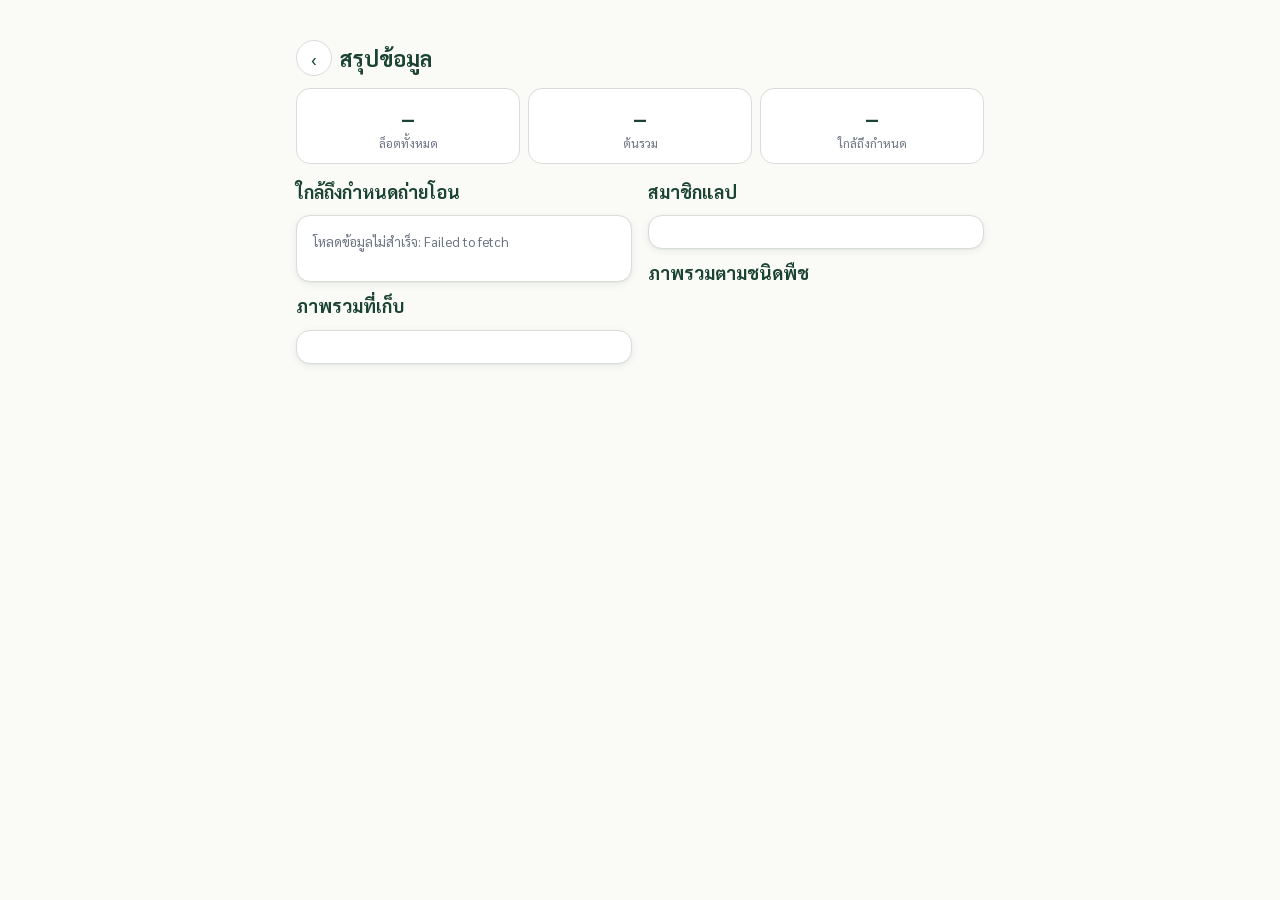
==== dashboard/index.html @ 162f11c0 "Add admin lab filter on dashboard, lab member roster, help page, and new-user approval gate Admin ca" ====
<!DOCTYPE html>
<html lang="th">
<head>
<meta charset="UTF-8" />
<meta name="viewport" content="width=device-width, initial-scale=1, maximum-scale=1" />
<title>สรุปข้อมูล — เพาะเลี้ยงเนื้อเยื่อ</title>
<link rel="preconnect" href="https://fonts.googleapis.com">
<link href="https://fonts.googleapis.com/css2?family=Sarabun:wght@400;600;700&display=swap" rel="stylesheet">
<link rel="stylesheet" href="../shared/style.css" />
</head>
<body>
<div class="screen" style="max-width:720px;">

  <div class="topbar">
    <a href="../liff-app/index.html" class="back-btn">‹</a>
    <h1>สรุปข้อมูล</h1>
    <span class="lab-badge hidden" id="lab-badge"></span>
  </div>

  <div class="chip-grid hidden" id="lab-filter" style="grid-template-columns:repeat(4,1fr);margin-bottom:16px;"></div>

  <div class="stat-row" id="stat-row">
    <div class="stat-box"><div class="num">–</div><div class="label">ล็อตทั้งหมด</div></div>
    <div class="stat-box"><div class="num">–</div><div class="label">ต้นรวม</div></div>
    <div class="stat-box"><div class="num">–</div><div class="label">ใกล้ถึงกำหนด</div></div>
  </div>

  <div class="dashboard-grid">
    <div>
      <h2>ใกล้ถึงกำหนดถ่ายโอน</h2>
      <div class="card" id="due-card">
        <div id="due-list"><p class="muted">กำลังโหลด...</p></div>
      </div>

      <h2>ภาพรวมที่เก็บ</h2>
      <div class="card">
        <div id="storage-overview" class="storage-grid"></div>
      </div>
    </div>

    <div>
      <h2>สมาชิกแลป</h2>
      <div class="card" id="members-card">
        <div id="members-list"></div>
      </div>

      <h2>ภาพรวมตามชนิดพืช</h2>
      <div id="plant-overview"></div>
    </div>
  </div>

</div>

<script src="../liff-app/js/api.js"></script>
<script>
function stageStepper(stage) {
  const stages = ["ขยาย", "กระตุ้นราก", "พร้อมออกปลูก"];
  const currentIdx = stages.indexOf(stage);
  return `
    <div class="stage-stepper">
      ${stages.map((s, i) => {
        let cls = "stage-step";
        if (i < currentIdx) cls += " done";
        if (i === currentIdx) cls += " current";
        return `<div class="${cls}"><div class="stage-line"></div><div class="dot"></div>${s}</div>`;
      }).join("")}
    </div>
  `;
}

function renderLabFilter(data) {
  const filter = document.getElementById("lab-filter");
  if (!data.is_admin) {
    filter.classList.add("hidden");
    return;
  }
  filter.classList.remove("hidden");
  filter.innerHTML = "";
  [["", "ทุก Lab"], ...LABS.map(l => [l, l])].forEach(([value, label]) => {
    const chip = document.createElement("div");
    chip.className = "chip" + ((data.lab || "") === value ? " active" : "");
    chip.textContent = label;
    chip.addEventListener("click", () => loadDashboard(value));
    filter.appendChild(chip);
  });
}

function renderMembers(data) {
  const list = document.getElementById("members-list");
  if (!data.members || data.members.length === 0) {
    list.innerHTML = '<p class="muted">ยังไม่มีสมาชิกในแลปนี้</p>';
    return;
  }
  if (data.lab) {
    list.innerHTML = data.members.map(m => `
      <div class="due-item">
        <div class="name">${m.display_name}</div>
        <div class="muted">${m.role === "admin" ? "Admin" : "User"}</div>
      </div>
    `).join("");
    return;
  }
  list.innerHTML = LABS.map(lab => {
    const inLab = data.members.filter(m => m.lab === lab);
    return `
      <h3 style="margin-top:12px;">Lab ${lab}</h3>
      ${inLab.length === 0
        ? '<p class="muted">ยังไม่มีสมาชิก</p>'
        : inLab.map(m => `
          <div class="due-item">
            <div class="name">${m.display_name}</div>
            <div class="muted">${m.role === "admin" ? "Admin" : "User"}</div>
          </div>
        `).join("")}
    `;
  }).join("");
}

async function loadDashboard(viewLab) {
  try {
    const data = await TissueApp.call("getDashboard", viewLab ? { view_lab: viewLab } : {});

    const badge = document.getElementById("lab-badge");
    badge.textContent = data.lab ? "Lab " + data.lab : "ทุก Lab";
    badge.classList.remove("hidden");

    renderLabFilter(data);
    renderMembers(data);

    // แถบสรุป
    const statRow = document.getElementById("stat-row");
    statRow.innerHTML = `
      <div class="stat-box"><div class="num">${data.total_lots}</div><div class="label">ล็อตทั้งหมด</div></div>
      <div class="stat-box"><div class="num">${data.total_plants}</div><div class="label">ต้นรวม</div></div>
      <div class="stat-box"><div class="num">${data.due_soon.length}</div><div class="label">ใกล้ถึงกำหนด</div></div>
    `;

    // ใกล้ถึงกำหนด
    const dueList = document.getElementById("due-list");
    if (data.due_soon.length === 0) {
      dueList.innerHTML = '<p class="muted">ไม่มีล็อตที่ใกล้ถึงกำหนดในช่วงนี้</p>';
    } else {
      dueList.innerHTML = data.due_soon.map(d => `
        <div class="due-item">
          <div>
            <div class="name">${data.lab ? "" : "Lab " + d.lab + " · "}${d.plant_name} <span class="muted">(${d.stage} ${d.round_in_stage})</span></div>
            <div class="loc">ล็อต ${d.lot_no} · ชั้น ${d.shelf}/${d.sub_shelf} · ${d.media_type}${d.bottle_no ? " #" + d.bottle_no : ""} · สูตรรอบหน้า: ${d.next_recipe || "-"}</div>
            <div class="loc">บันทึกโดย: ${d.recorded_by || "-"}</div>
          </div>
          <div class="date">${d.next_transfer_date}</div>
        </div>
      `).join("");
    }

    // ภาพรวมตามชนิดพืช
    const plantOverview = document.getElementById("plant-overview");
    plantOverview.innerHTML = data.by_plant.map(p => `
      <div class="card">
        <h3>${p.plant_name} <span class="muted">· ${p.total} ล็อต</span></h3>
        ${stageStepper(p.dominant_stage)}
        <div class="muted">ขยาย ${p.stage_counts.ขยาย} · กระตุ้นราก ${p.stage_counts.กระตุ้นราก} · พร้อมออกปลูก ${p.stage_counts.พร้อมออกปลูก}</div>
      </div>
    `).join("") || '<p class="muted">ยังไม่มีข้อมูล</p>';

    // ภาพรวมที่เก็บ
    const storageEl = document.getElementById("storage-overview");
    storageEl.innerHTML = data.storage_overview.map(s => `
      <div class="storage-cell ${s.count === 0 ? 'empty' : ''}">
        <div class="n">${s.count}</div>
        <div class="loc">${s.shelf}/${s.sub_shelf}</div>
      </div>
    `).join("");

  } catch (err) {
    document.getElementById("due-list").innerHTML = `<p class="muted">โหลดข้อมูลไม่สำเร็จ: ${err.message}</p>`;
  }
}

(async () => {
  await TissueApp.init();
  loadDashboard();
})();
</script>
</body>
</html>
---- shared/style.css ----
/* ===================================================================
   shared/style.css
   โทนสี/ฟอนต์/คอมโพเนนต์กลาง — ดูที่มาของค่าใน CLAUDE.md
   ห้ามแก้สีตรงนี้แบบจุดเดียว ให้แก้ที่ CLAUDE.md ก่อนแล้วค่อยย้อนมาที่นี่
   =================================================================== */

:root {
  /* สี */
  --forest: #1B4332;
  --leaf: #40916C;
  --leaf-light: #74C69D;
  --mint: #D8F3DC;
  --bg: #FAFAF7;
  --surface: #FFFFFF;
  --text: #1B1E1C;
  --text-muted: #6B7280;
  --border: #D9DDD9;
  --alert: #B65C1F;
  --alert-bg: #F6E8DD;

  /* ระยะห่าง */
  --space-1: 4px;
  --space-2: 8px;
  --space-3: 12px;
  --space-4: 16px;
  --space-5: 24px;
  --space-6: 32px;

  /* รูปทรง */
  --radius-sm: 8px;
  --radius-md: 14px;
  --radius-lg: 20px;
  --shadow-card: 0 1px 2px rgba(27, 67, 50, 0.06), 0 2px 8px rgba(27, 67, 50, 0.06);
}

* { box-sizing: border-box; }

html, body {
  margin: 0;
  padding: 0;
  background: var(--bg);
  color: var(--text);
  font-family: 'Sarabun', sans-serif;
  font-size: 16px;
  -webkit-text-size-adjust: 100%;
}

body {
  padding-bottom: env(safe-area-inset-bottom, 0);
}

h1, h2, h3 {
  font-weight: 700;
  color: var(--forest);
  margin: 0 0 var(--space-3) 0;
  line-height: 1.3;
}

h1 { font-size: 22px; }
h2 { font-size: 18px; }
h3 { font-size: 15px; font-weight: 600; color: var(--text); }

p { line-height: 1.6; margin: 0 0 var(--space-3) 0; }

.muted { color: var(--text-muted); font-size: 13px; }

/* ---------- เลย์เอาต์หลัก ---------- */
.screen {
  max-width: 480px;
  margin: 0 auto;
  min-height: 100vh;
  padding: var(--space-4) var(--space-4) calc(var(--space-6) * 2);
}

.topbar {
  display: flex;
  align-items: center;
  gap: var(--space-2);
  padding: var(--space-4) 0 var(--space-3) 0;
  position: sticky;
  top: 0;
  background: var(--bg);
  z-index: 5;
}

.topbar .back-btn {
  width: 36px;
  height: 36px;
  border-radius: 50%;
  border: 1px solid var(--border);
  background: var(--surface);
  display: flex;
  align-items: center;
  justify-content: center;
  color: var(--forest);
  font-size: 18px;
  text-decoration: none;
  flex-shrink: 0;
}

.topbar h1 { margin: 0; }

.lab-badge {
  margin-left: auto;
  flex-shrink: 0;
  background: var(--mint);
  color: var(--forest);
  font-size: 13px;
  font-weight: 600;
  padding: 4px 10px;
  border-radius: var(--radius-lg);
}

/* ---------- ปุ่ม ---------- */
.btn {
  display: flex;
  align-items: center;
  justify-content: center;
  gap: var(--space-2);
  width: 100%;
  border: none;
  border-radius: var(--radius-md);
  padding: 14px 18px;
  font-family: inherit;
  font-size: 16px;
  font-weight: 600;
  cursor: pointer;
  text-decoration: none;
  -webkit-tap-highlight-color: transparent;
  transition: transform 0.05s ease, opacity 0.15s ease;
}
.btn:active { transform: scale(0.98); }

.btn-primary { background: var(--forest); color: #fff; }
.btn-secondary { background: var(--mint); color: var(--forest); }
.btn-outline { background: var(--surface); color: var(--forest); border: 1.5px solid var(--leaf); }
.btn-ghost { background: transparent; color: var(--text-muted); font-weight: 400; }
.btn-block { margin-bottom: var(--space-3); }
.btn:disabled { opacity: 0.45; cursor: not-allowed; }

/* ---------- การ์ด ---------- */
.card {
  background: var(--surface);
  border: 1px solid var(--border);
  border-radius: var(--radius-md);
  padding: var(--space-4);
  margin-bottom: var(--space-3);
  box-shadow: var(--shadow-card);
}

.card-tap {
  display: flex;
  align-items: center;
  justify-content: space-between;
  gap: var(--space-3);
  cursor: pointer;
}
.card-tap:active { background: var(--mint); }
.card-tap.active { background: var(--mint); border-color: var(--leaf); }

.card-tap .plant-name { font-weight: 600; font-size: 16px; color: var(--text); }
.card-tap .plant-count { font-size: 13px; color: var(--text-muted); margin-top: 2px; }
.card-tap .chevron { color: var(--leaf); font-size: 20px; flex-shrink: 0; }

/* ---------- ฟอร์ม ---------- */
.field { margin-bottom: var(--space-5); }
.field label {
  display: block;
  font-size: 13px;
  font-weight: 600;
  color: var(--text-muted);
  margin-bottom: var(--space-2);
}
.field input[type="text"],
.field input[type="number"],
.field select,
.field textarea {
  width: 100%;
  font-family: inherit;
  font-size: 16px;
  padding: 12px 14px;
  border: 1.5px solid var(--border);
  border-radius: var(--radius-sm);
  background: var(--surface);
  color: var(--text);
}
.field input:focus,
.field select:focus,
.field textarea:focus {
  outline: none;
  border-color: var(--leaf);
}

/* ---------- ตัวเลือกแบบปุ่มกริด (ชั้น/ช่อง) ---------- */
.chip-grid {
  display: grid;
  grid-template-columns: repeat(4, 1fr);
  gap: var(--space-2);
}
.chip {
  text-align: center;
  padding: 10px 4px;
  border: 1.5px solid var(--border);
  border-radius: var(--radius-sm);
  background: var(--surface);
  font-weight: 600;
  font-size: 15px;
  cursor: pointer;
  user-select: none;
}
.chip.active { background: var(--forest); border-color: var(--forest); color: #fff; }
.chip.add-new { color: var(--leaf); border-style: dashed; }

/* ตัวเลือก 2 ช่อง (เช่น TIB/SS) */
.chip-grid-2 { grid-template-columns: repeat(2, 1fr); }
.chip-lg { padding: 16px 8px; font-size: 15px; }
.chip-lg .sub { display: block; font-size: 11px; font-weight: 400; color: var(--text-muted); margin-top: 2px; }
.chip-lg.active .sub { color: rgba(255,255,255,0.8); }

/* ปุ่มปิดใช้งานเล็กๆ มุมขวาบนของ chip (ใช้เฉพาะหน้าตั้งค่า) */
.chip-wrap { position: relative; }
.chip-remove {
  position: absolute;
  top: -7px;
  right: -7px;
  width: 20px;
  height: 20px;
  border-radius: 50%;
  background: var(--alert);
  color: #fff;
  border: 2px solid var(--bg);
  font-size: 11px;
  line-height: 16px;
  padding: 0;
  cursor: pointer;
  font-weight: 700;
}

/* ---------- Stepper ระยะการเจริญเติบโต (signature element) ---------- */
.stage-stepper {
  display: flex;
  align-items: center;
  margin: var(--space-3) 0;
}
.stage-step {
  flex: 1;
  text-align: center;
  font-size: 12px;
  color: var(--text-muted);
  position: relative;
}
.stage-step .dot {
  width: 14px;
  height: 14px;
  border-radius: 50%;
  background: var(--border);
  margin: 0 auto var(--space-1);
}
.stage-step.done .dot { background: var(--leaf-light); }
.stage-step.current .dot {
  background: var(--forest);
  box-shadow: 0 0 0 4px var(--mint);
}
.stage-step.current { color: var(--forest); font-weight: 600; }
.stage-line {
  position: absolute;
  top: 6px;
  height: 2px;
  background: var(--border);
  left: -50%;
  right: 50%;
  z-index: -1;
}
.stage-step.done .stage-line, .stage-step.current .stage-line { background: var(--leaf-light); }
.stage-step:first-child .stage-line { display: none; }

/* ---------- แถบแจ้งผล ---------- */
.banner {
  border-radius: var(--radius-md);
  padding: var(--space-4);
  margin-bottom: var(--space-4);
}
.banner-success { background: var(--mint); color: var(--forest); }
.banner-alert { background: var(--alert-bg); color: var(--alert); }
.banner-success .big { font-weight: 700; font-size: 17px; margin-bottom: var(--space-1); }
.banner-success .detail { font-size: 14px; line-height: 1.6; }

/* ---------- แท็บ (หน้าตั้งค่า) ---------- */
.tabs {
  display: flex;
  gap: var(--space-2);
  margin-bottom: var(--space-4);
  border-bottom: 1px solid var(--border);
}
.tab {
  flex: 1;
  text-align: center;
  padding: var(--space-3) 0;
  font-weight: 600;
  font-size: 14px;
  color: var(--text-muted);
  cursor: pointer;
  border-bottom: 3px solid transparent;
}
.tab.active { color: var(--forest); border-bottom-color: var(--forest); }
.tab-panel { display: none; }
.tab-panel.active { display: block; }

/* ---------- รายการสรุป (dashboard) ---------- */
.stat-row {
  display: grid;
  grid-template-columns: repeat(3, 1fr);
  gap: var(--space-2);
  margin-bottom: var(--space-4);
}
.stat-box {
  background: var(--surface);
  border: 1px solid var(--border);
  border-radius: var(--radius-md);
  padding: var(--space-3);
  text-align: center;
}
.stat-box .num { font-size: 24px; font-weight: 700; color: var(--forest); }
.stat-box .label { font-size: 12px; color: var(--text-muted); margin-top: 2px; }

.due-item {
  display: flex;
  justify-content: space-between;
  align-items: center;
  padding: var(--space-3) 0;
  border-bottom: 1px solid var(--border);
}
.due-item:last-child { border-bottom: none; }
.due-item .name { font-weight: 600; }
.due-item .loc { font-size: 12px; color: var(--text-muted); }
.due-item .date {
  font-size: 12px;
  font-weight: 700;
  color: var(--alert);
  background: var(--alert-bg);
  padding: 4px 10px;
  border-radius: 999px;
  white-space: nowrap;
}

.storage-grid {
  display: grid;
  grid-template-columns: repeat(3, 1fr);
  gap: var(--space-2);
  text-align: center;
}
.storage-cell {
  background: var(--mint);
  border-radius: var(--radius-sm);
  padding: var(--space-3) 2px;
}
.storage-cell .n { font-size: 18px; font-weight: 700; color: var(--forest); }
.storage-cell .loc { font-size: 11px; color: var(--text-muted); }
.storage-cell.empty { background: var(--surface); border: 1px dashed var(--border); }

/* หน้าประวัติ */
.round-badge {
  display: inline-flex;
  align-items: center;
  justify-content: center;
  min-width: 30px;
  height: 30px;
  padding: 0 8px;
  border-radius: 999px;
  background: var(--mint);
  color: var(--forest);
  font-weight: 700;
  font-size: 13px;
  flex-shrink: 0;
}
.history-row {
  display: flex;
  gap: 12px;
  align-items: flex-start;
  padding: var(--space-3) 0;
  border-bottom: 1px solid var(--border);
}
.history-row:last-child { border-bottom: none; }
.history-row .content { flex: 1; }
.history-row .top-line { font-weight: 600; display: flex; justify-content: space-between; gap: 8px; flex-wrap: wrap; }
.history-row .media-tag {
  font-size: 11px;
  font-weight: 700;
  padding: 2px 8px;
  border-radius: 999px;
  background: var(--leaf-light);
  color: #fff;
}

/* ---------- ยูทิลิตี้ ---------- */
.hidden { display: none !important; }
.empty-state {
  text-align: center;
  color: var(--text-muted);
  padding: var(--space-6) var(--space-4);
}

/* ---------- จอใหญ่ขึ้น (จาก mobile-first ขยับขึ้น) ---------- */
@media (min-width: 720px) {
  .screen { max-width: 640px; padding-top: var(--space-5); }
  .dashboard-grid {
    display: grid;
    grid-template-columns: 1fr 1fr;
    gap: var(--space-4);
    align-items: start;
  }
}
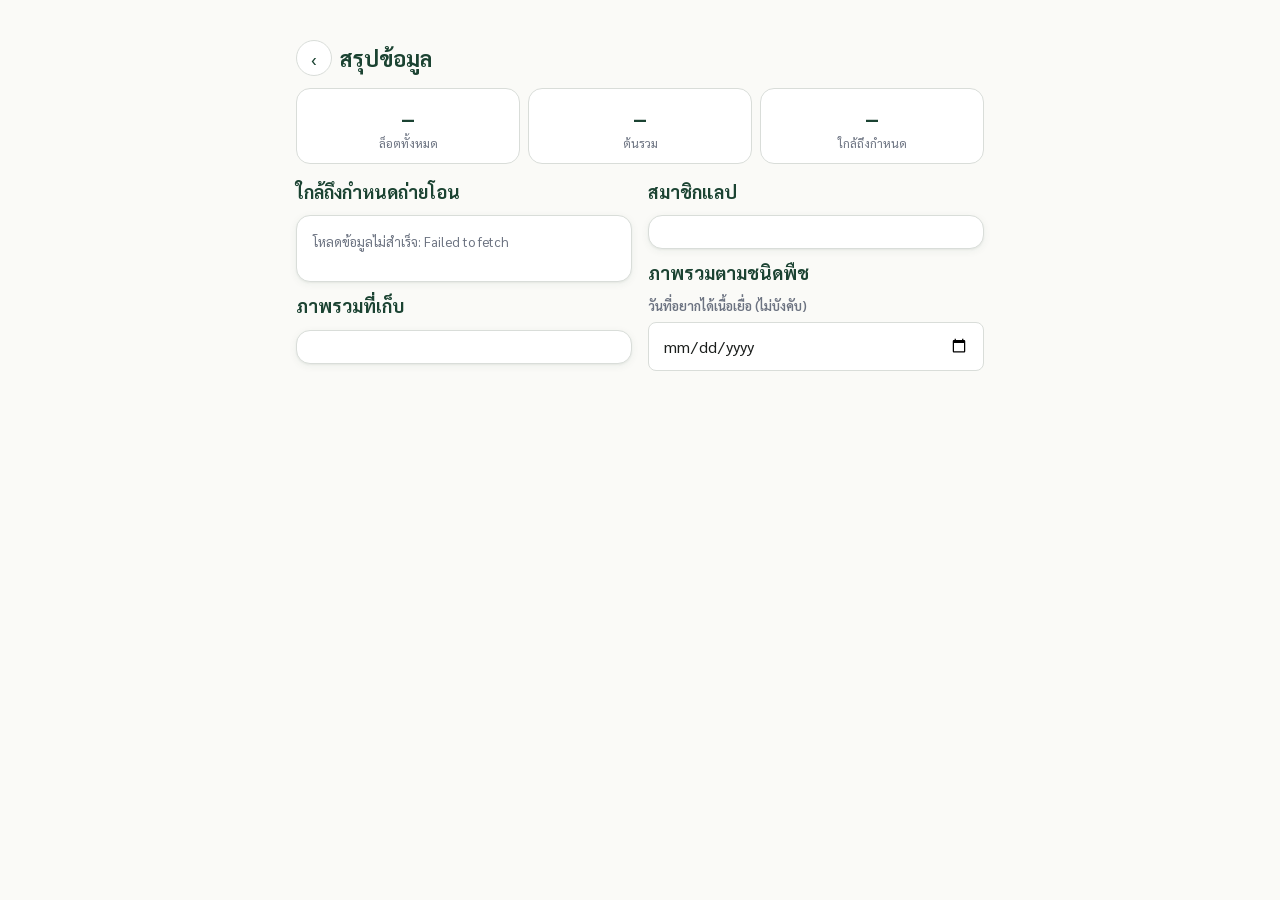
==== commit f5934770: "Add multiplication factor, bottle-to-plant conversion, and growth prediction Plant types can now opt" ====
--- a/dashboard/index.html
+++ b/dashboard/index.html
@@ -7,6 +7,7 @@
 <link rel="preconnect" href="https://fonts.googleapis.com">
 <link href="https://fonts.googleapis.com/css2?family=Sarabun:wght@400;600;700&display=swap" rel="stylesheet">
 <link rel="stylesheet" href="../shared/style.css" />
+<script src="https://static.line-scdn.net/liff/edge/2/sdk.js"></script>
 </head>
 <body>
 <div class="screen" style="max-width:720px;">
@@ -45,6 +46,10 @@
       </div>
 
       <h2>ภาพรวมตามชนิดพืช</h2>
+      <div class="field" style="margin-bottom:12px;">
+        <label>วันที่อยากได้เนื้อเยื่อ (ไม่บังคับ)</label>
+        <input type="date" id="target-date-input" />
+      </div>
       <div id="plant-overview"></div>
     </div>
   </div>
@@ -53,6 +58,13 @@
 
 <script src="../liff-app/js/api.js"></script>
 <script>
+function formatThaiDateClient(isoDateStr) {
+  const months = ["ม.ค.", "ก.พ.", "มี.ค.", "เม.ย.", "พ.ค.", "มิ.ย.", "ก.ค.", "ส.ค.", "ก.ย.", "ต.ค.", "พ.ย.", "ธ.ค."];
+  const d = new Date(isoDateStr + "T00:00:00");
+  const buddhistYear = d.getFullYear() + 543;
+  return `${d.getDate()} ${months[d.getMonth()]} ${String(buddhistYear).slice(-2)}`;
+}
+
 function stageStepper(stage) {
   const stages = ["ขยาย", "กระตุ้นราก", "พร้อมออกปลูก"];
   const currentIdx = stages.indexOf(stage);
@@ -118,7 +130,11 @@
 
 async function loadDashboard(viewLab) {
   try {
-    const data = await TissueApp.call("getDashboard", viewLab ? { view_lab: viewLab } : {});
+    const targetDateVal = document.getElementById("target-date-input").value;
+    const payload = {};
+    if (viewLab) payload.view_lab = viewLab;
+    if (targetDateVal) payload.target_date = targetDateVal;
+    const data = await TissueApp.call("getDashboard", payload);
 
     const badge = document.getElementById("lab-badge");
     badge.textContent = data.lab ? "Lab " + data.lab : "ทุก Lab";
@@ -158,7 +174,8 @@
       <div class="card">
         <h3>${p.plant_name} <span class="muted">· ${p.total} ล็อต</span></h3>
         ${stageStepper(p.dominant_stage)}
-        <div class="muted">ขยาย ${p.stage_counts.ขยาย} · กระตุ้นราก ${p.stage_counts.กระตุ้นราก} · พร้อมออกปลูก ${p.stage_counts.พร้อมออกปลูก}</div>
+        <div class="muted">ขยาย ${p.stage_counts.ขยาย} ต้น · กระตุ้นราก ${p.stage_counts.กระตุ้นราก} ต้น · พร้อมออกปลูก ${p.stage_counts.พร้อมออกปลูก} ต้น</div>
+        ${p.predicted_total !== undefined ? `<div class="muted" style="margin-top:6px;color:var(--forest);font-weight:600;">พยากรณ์ ณ ${formatThaiDateClient(targetDateVal)}: ${p.predicted_total} ต้น</div>` : ""}
       </div>
     `).join("") || '<p class="muted">ยังไม่มีข้อมูล</p>';
 
@@ -175,6 +192,11 @@
     document.getElementById("due-list").innerHTML = `<p class="muted">โหลดข้อมูลไม่สำเร็จ: ${err.message}</p>`;
   }
 }
+
+document.getElementById("target-date-input").addEventListener("change", () => {
+  const activeChip = document.querySelector("#lab-filter .chip.active");
+  loadDashboard(activeChip ? (activeChip.textContent === "ทุก Lab" ? "" : activeChip.textContent) : undefined);
+});
 
 (async () => {
   await TissueApp.init();
--- a/shared/style.css
+++ b/shared/style.css
@@ -173,6 +173,7 @@
 }
 .field input[type="text"],
 .field input[type="number"],
+.field input[type="date"],
 .field select,
 .field textarea {
   width: 100%;
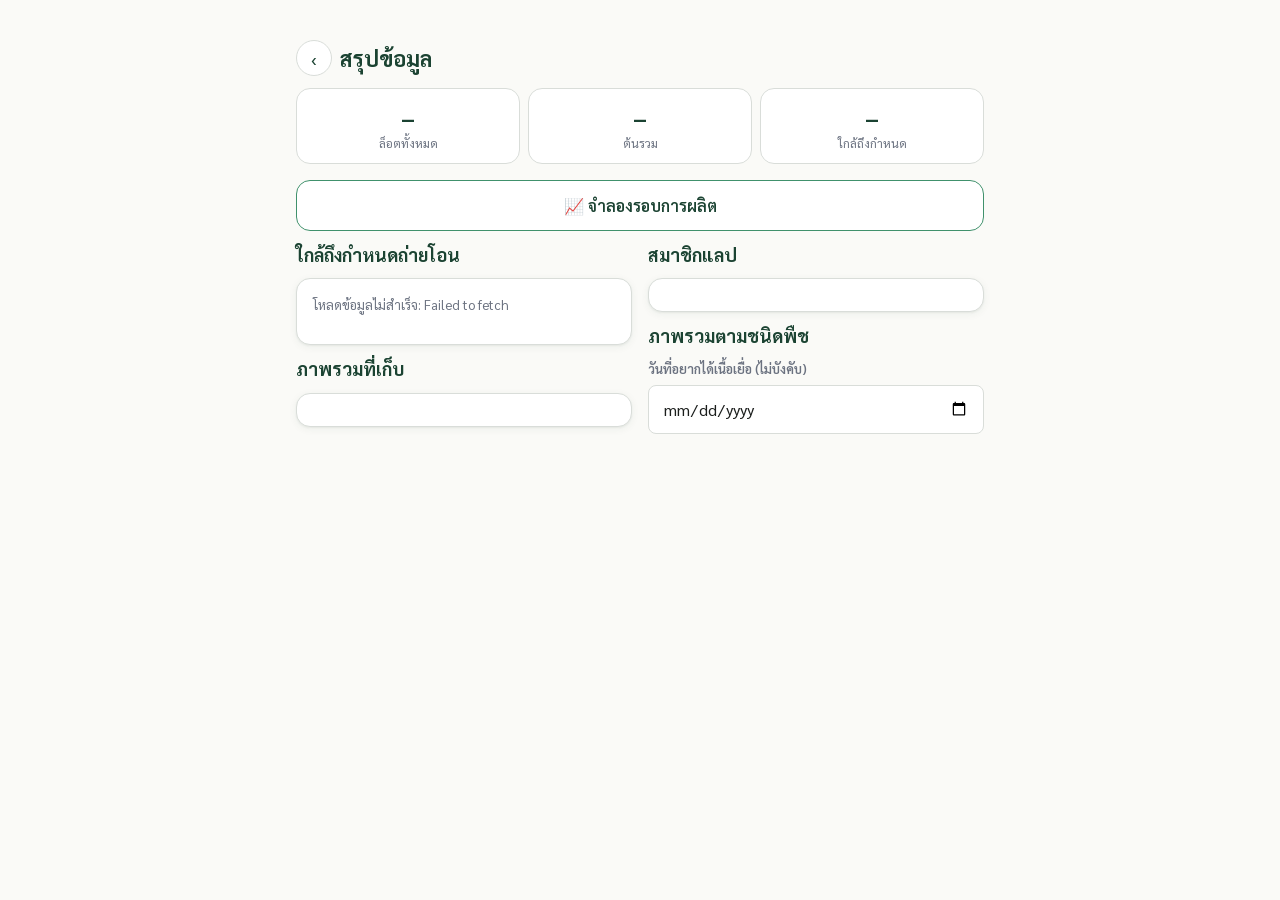
==== commit 7b41eca2: "Add production cycle simulation tool (จำลองรอบการผลิต) Adds a planning calculator that simulates SS/" ====
--- a/dashboard/index.html
+++ b/dashboard/index.html
@@ -26,6 +26,8 @@
     <div class="stat-box"><div class="num">–</div><div class="label">ใกล้ถึงกำหนด</div></div>
   </div>
 
+  <a href="simulate.html" class="btn btn-outline btn-block">📈 จำลองรอบการผลิต</a>
+
   <div class="dashboard-grid">
     <div>
       <h2>ใกล้ถึงกำหนดถ่ายโอน</h2>
@@ -50,6 +52,7 @@
         <label>วันที่อยากได้เนื้อเยื่อ (ไม่บังคับ)</label>
         <input type="date" id="target-date-input" />
       </div>
+      <div id="expected-totals" style="margin-bottom:12px;"></div>
       <div id="plant-overview"></div>
     </div>
   </div>
@@ -58,6 +61,9 @@
 
 <script src="../liff-app/js/api.js"></script>
 <script>
+let lastByPlant = []; // จำผลล่าสุดของ by_plant ไว้ เพื่อคำนวณสถานะ "ทันตามเป้า" ใหม่ได้ทันทีตอนพิมพ์จำนวนที่ต้องการ ไม่ต้องโหลดซ้ำ
+const expectedByPlant = {}; // plant_name -> จำนวนที่ต้องการที่ผู้ใช้กรอกสด (เก็บไว้ในหน้านี้เท่านั้น ไม่บันทึกลงระบบ)
+
 function formatThaiDateClient(isoDateStr) {
   const months = ["ม.ค.", "ก.พ.", "มี.ค.", "เม.ย.", "พ.ค.", "มิ.ย.", "ก.ค.", "ส.ค.", "ก.ย.", "ต.ค.", "พ.ย.", "ธ.ค."];
   const d = new Date(isoDateStr + "T00:00:00");
@@ -127,6 +133,63 @@
     `;
   }).join("");
 }
+
+function evaluateStatus(predicted, expected) {
+  if (expected === undefined || expected === "" || isNaN(Number(expected))) return "";
+  if (predicted === undefined) return "";
+  const ok = predicted >= Number(expected);
+  const color = ok ? "var(--leaf)" : "var(--alert)";
+  return `<div class="muted" style="margin-top:4px;font-weight:600;color:${color};">${ok ? "ทันตามเป้า ✓" : "ไม่ทันตามเป้า ✕"}</div>`;
+}
+
+function renderTotals() {
+  lastByPlant.forEach((p, idx) => {
+    const statusEl = document.querySelector(`[data-status="${idx}"]`);
+    if (statusEl) statusEl.innerHTML = evaluateStatus(p.predicted_total, expectedByPlant[p.plant_name]);
+  });
+
+  let sumExpected = 0, sumPredicted = 0, any = false;
+  lastByPlant.forEach(p => {
+    const exp = expectedByPlant[p.plant_name];
+    if (exp !== undefined && exp !== "" && !isNaN(Number(exp)) && p.predicted_total !== undefined) {
+      sumExpected += Number(exp);
+      sumPredicted += p.predicted_total;
+      any = true;
+    }
+  });
+  const totalsEl = document.getElementById("expected-totals");
+  if (!any) { totalsEl.innerHTML = ""; return; }
+  const ok = sumPredicted >= sumExpected;
+  const color = ok ? "var(--leaf)" : "var(--alert)";
+  totalsEl.innerHTML = `<div class="card muted" style="font-weight:600;color:${color};">รวมที่ต้องการ ${sumExpected} ต้น · พยากรณ์ได้รวม ${sumPredicted} ต้น — ${ok ? "ทันตามเป้า ✓" : "ไม่ทันตามเป้า ✕"}</div>`;
+}
+
+function renderPlantOverview(targetDateVal) {
+  const plantOverview = document.getElementById("plant-overview");
+  plantOverview.innerHTML = lastByPlant.map((p, idx) => `
+    <div class="card">
+      <h3>${p.plant_name} <span class="muted">· ${p.total} ล็อต</span></h3>
+      ${stageStepper(p.dominant_stage)}
+      <div class="muted">ขยาย ${p.stage_counts.ขยาย} ต้น · กระตุ้นราก ${p.stage_counts.กระตุ้นราก} ต้น · พร้อมออกปลูก ${p.stage_counts.พร้อมออกปลูก} ต้น</div>
+      ${p.predicted_total !== undefined ? `<div class="muted" style="margin-top:6px;color:var(--forest);font-weight:600;">พยากรณ์ ณ ${formatThaiDateClient(targetDateVal)}: ${p.predicted_total} ต้น</div>` : ""}
+      <div class="field" style="margin-top:8px;margin-bottom:0;">
+        <label>จำนวนที่ต้องการ (ไม่บังคับ)</label>
+        <input type="number" class="expected-input" data-idx="${idx}" min="0" inputmode="numeric" value="${expectedByPlant[p.plant_name] || ""}" placeholder="เช่น 100" />
+      </div>
+      <div data-status="${idx}"></div>
+    </div>
+  `).join("") || '<p class="muted">ยังไม่มีข้อมูล</p>';
+  renderTotals();
+}
+
+document.getElementById("plant-overview").addEventListener("input", (e) => {
+  if (!e.target.classList.contains("expected-input")) return;
+  const idx = Number(e.target.dataset.idx);
+  const plant = lastByPlant[idx];
+  if (!plant) return;
+  expectedByPlant[plant.plant_name] = e.target.value;
+  renderTotals();
+});
 
 async function loadDashboard(viewLab) {
   try {
@@ -169,15 +232,8 @@
     }
 
     // ภาพรวมตามชนิดพืช
-    const plantOverview = document.getElementById("plant-overview");
-    plantOverview.innerHTML = data.by_plant.map(p => `
-      <div class="card">
-        <h3>${p.plant_name} <span class="muted">· ${p.total} ล็อต</span></h3>
-        ${stageStepper(p.dominant_stage)}
-        <div class="muted">ขยาย ${p.stage_counts.ขยาย} ต้น · กระตุ้นราก ${p.stage_counts.กระตุ้นราก} ต้น · พร้อมออกปลูก ${p.stage_counts.พร้อมออกปลูก} ต้น</div>
-        ${p.predicted_total !== undefined ? `<div class="muted" style="margin-top:6px;color:var(--forest);font-weight:600;">พยากรณ์ ณ ${formatThaiDateClient(targetDateVal)}: ${p.predicted_total} ต้น</div>` : ""}
-      </div>
-    `).join("") || '<p class="muted">ยังไม่มีข้อมูล</p>';
+    lastByPlant = data.by_plant;
+    renderPlantOverview(targetDateVal);
 
     // ภาพรวมที่เก็บ
     const storageEl = document.getElementById("storage-overview");
--- a/shared/style.css
+++ b/shared/style.css
@@ -359,6 +359,27 @@
 .storage-cell .loc { font-size: 11px; color: var(--text-muted); }
 .storage-cell.empty { background: var(--surface); border: 1px dashed var(--border); }
 
+/* หน้าจำลองรอบการผลิต */
+.sim-table-wrap {
+  overflow-x: auto;
+  -webkit-overflow-scrolling: touch;
+  border: 1.5px solid var(--border);
+  border-radius: var(--radius-sm);
+  margin-bottom: var(--space-5);
+}
+.sim-table { width: 100%; border-collapse: collapse; font-size: 13px; white-space: nowrap; }
+.sim-table th, .sim-table td { padding: 8px 10px; text-align: right; border-bottom: 1px solid var(--border); }
+.sim-table th:first-child, .sim-table td:first-child,
+.sim-table th:nth-child(2), .sim-table td:nth-child(2) { text-align: left; }
+.sim-table th {
+  background: var(--mint);
+  color: var(--forest);
+  font-weight: 600;
+  position: sticky;
+  top: 0;
+}
+.sim-table tbody tr:last-child td { border-bottom: none; }
+
 /* หน้าประวัติ */
 .round-badge {
   display: inline-flex;
